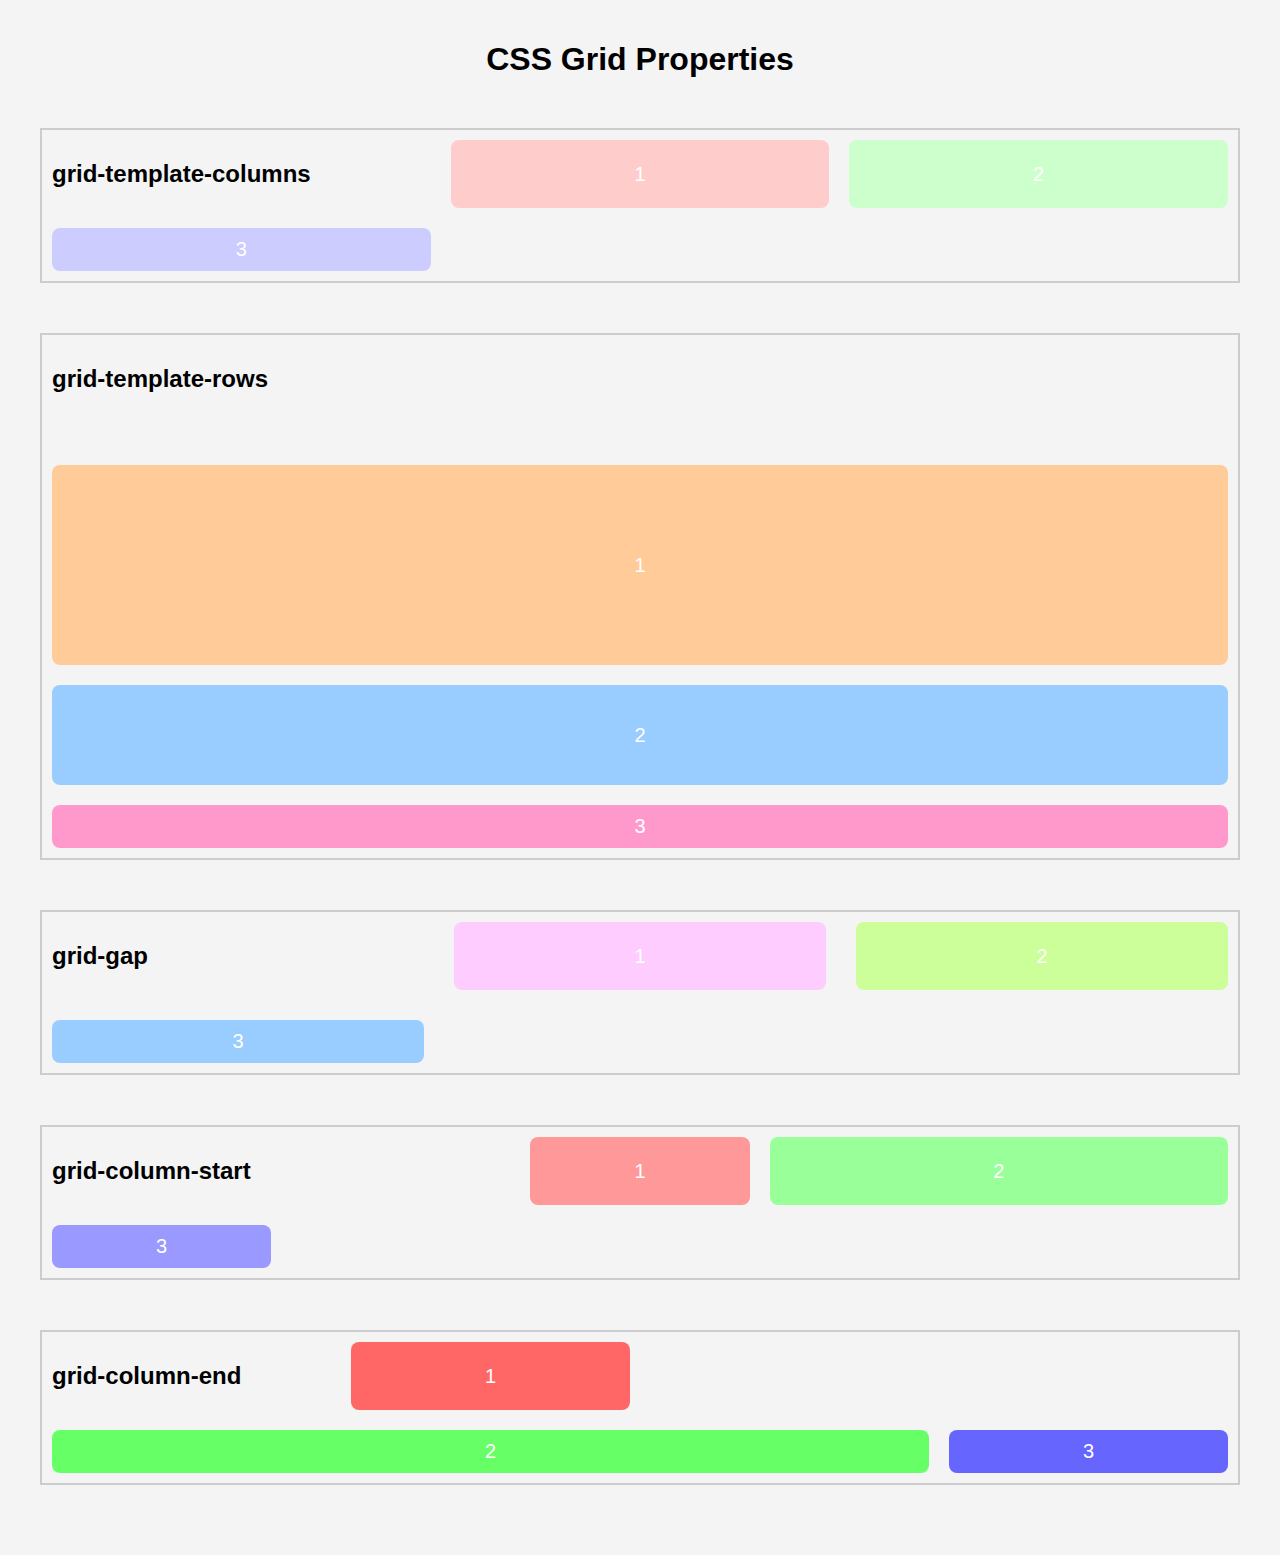
==== grid/grid.html @ 6cb4eeb2 "did some practice on grid and its properties" ====
<!DOCTYPE html>
<html lang="en">
<head>
    <meta charset="UTF-8">
    <meta name="viewport" content="width=device-width, initial-scale=1.0">
    <title>CSS Grid Examples</title>
    <link rel="stylesheet" href="./grid.css">
</head>
<body>
    <div class="container">
        <h1>CSS Grid Properties</h1>
        
        <section class="grid-container" id="grid-template-columns">
            <h2>grid-template-columns</h2>
            <div class="item" style="background-color: #ffcccc;">1</div>
            <div class="item" style="background-color: #ccffcc;">2</div>
            <div class="item" style="background-color: #ccccff;">3</div>
        </section>

        <section class="grid-container" id="grid-template-rows">
            <h2>grid-template-rows</h2>
            <div class="item" style="background-color: #ffcc99;">1</div>
            <div class="item" style="background-color: #99ccff;">2</div>
            <div class="item" style="background-color: #ff99cc;">3</div>
        </section>

        <section class="grid-container" id="grid-gap">
            <h2>grid-gap</h2>
            <div class="item" style="background-color: #ffccff;">1</div>
            <div class="item" style="background-color: #ccff99;">2</div>
            <div class="item" style="background-color: #99ccff;">3</div>
        </section>

        <section class="grid-container" id="grid-column-start">
            <h2>grid-column-start</h2>
            <div class="item" style="background-color: #ff9999;">1</div>
            <div class="item" style="background-color: #99ff99;">2</div>
            <div class="item" style="background-color: #9999ff;">3</div>
        </section>

        <section class="grid-container" id="grid-column-end">
            <h2>grid-column-end</h2>
            <div class="item" style="background-color: #ff6666;">1</div>
            <div class="item" style="background-color: #66ff66;">2</div>
            <div class="item" style="background-color: #6666ff;">3</div>
        </section>
        
        <!-- Add more grid property examples as needed -->
    </div>
</body>
</html>
---- grid/grid.css ----
body {
    font-family: Arial, sans-serif;
    margin: 0;
    padding: 0;
    box-sizing: border-box;
    background-color: #f4f4f4;
}

.container {
    max-width: 1200px;
    margin: 0 auto;
    padding: 20px;
}

h1 {
    text-align: center;
    margin-bottom: 50px;
}

h2 {
    margin: 20px 0;
}

.grid-container {
    display: grid;
    gap: 20px;
    margin-bottom: 50px;
    padding: 10px;
    border: 2px solid #ccc;
}

#grid-template-columns {
    grid-template-columns: 1fr 1fr 1fr;
}

#grid-template-rows {
    grid-template-rows: 100px 200px 100px;
}

#grid-gap {
    grid-template-columns: 1fr 1fr 1fr;
    gap: 30px;
}

#grid-column-start {
    grid-template-columns: repeat(5, 1fr);
}
#grid-column-start .item:nth-child(1) {
    grid-column-start: 1;
    grid-column-end: 3;
}
#grid-column-start .item:nth-child(2) {
    grid-column-start: 3;
    grid-column-end: 4;
}
#grid-column-start .item:nth-child(3) {
    grid-column-start: 4;
    grid-column-end: 6;
}

#grid-column-end {
    grid-template-columns: repeat(4, 1fr);
}
#grid-column-end .item:nth-child(1) {
    grid-column-end: span 2;
}
#grid-column-end .item:nth-child(2) {
    grid-column-end: span 1;
}
#grid-column-end .item:nth-child(3) {
    grid-column-end: span 3;
}

.item {
    display: flex;
    align-items: center;
    justify-content: center;
    font-size: 20px;
    color: #fff;
    padding: 10px;
    border-radius: 8px;
}
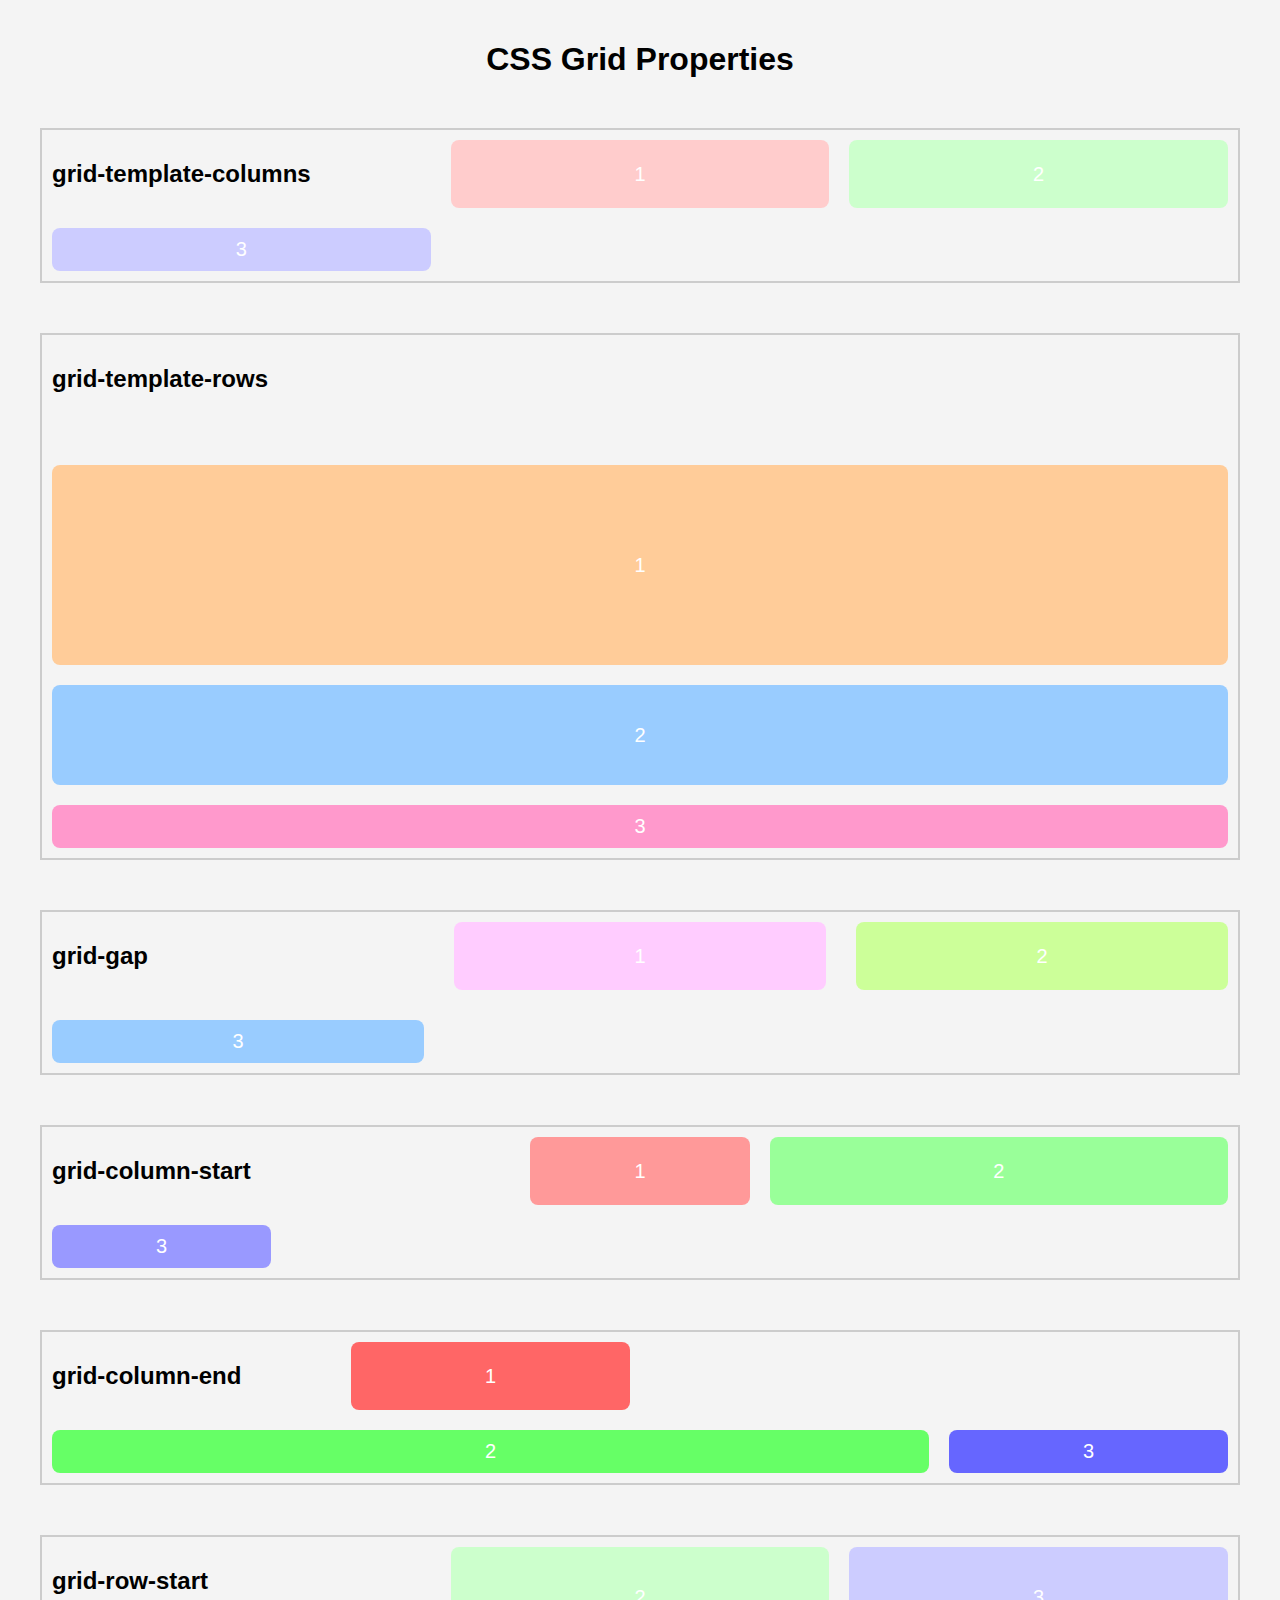
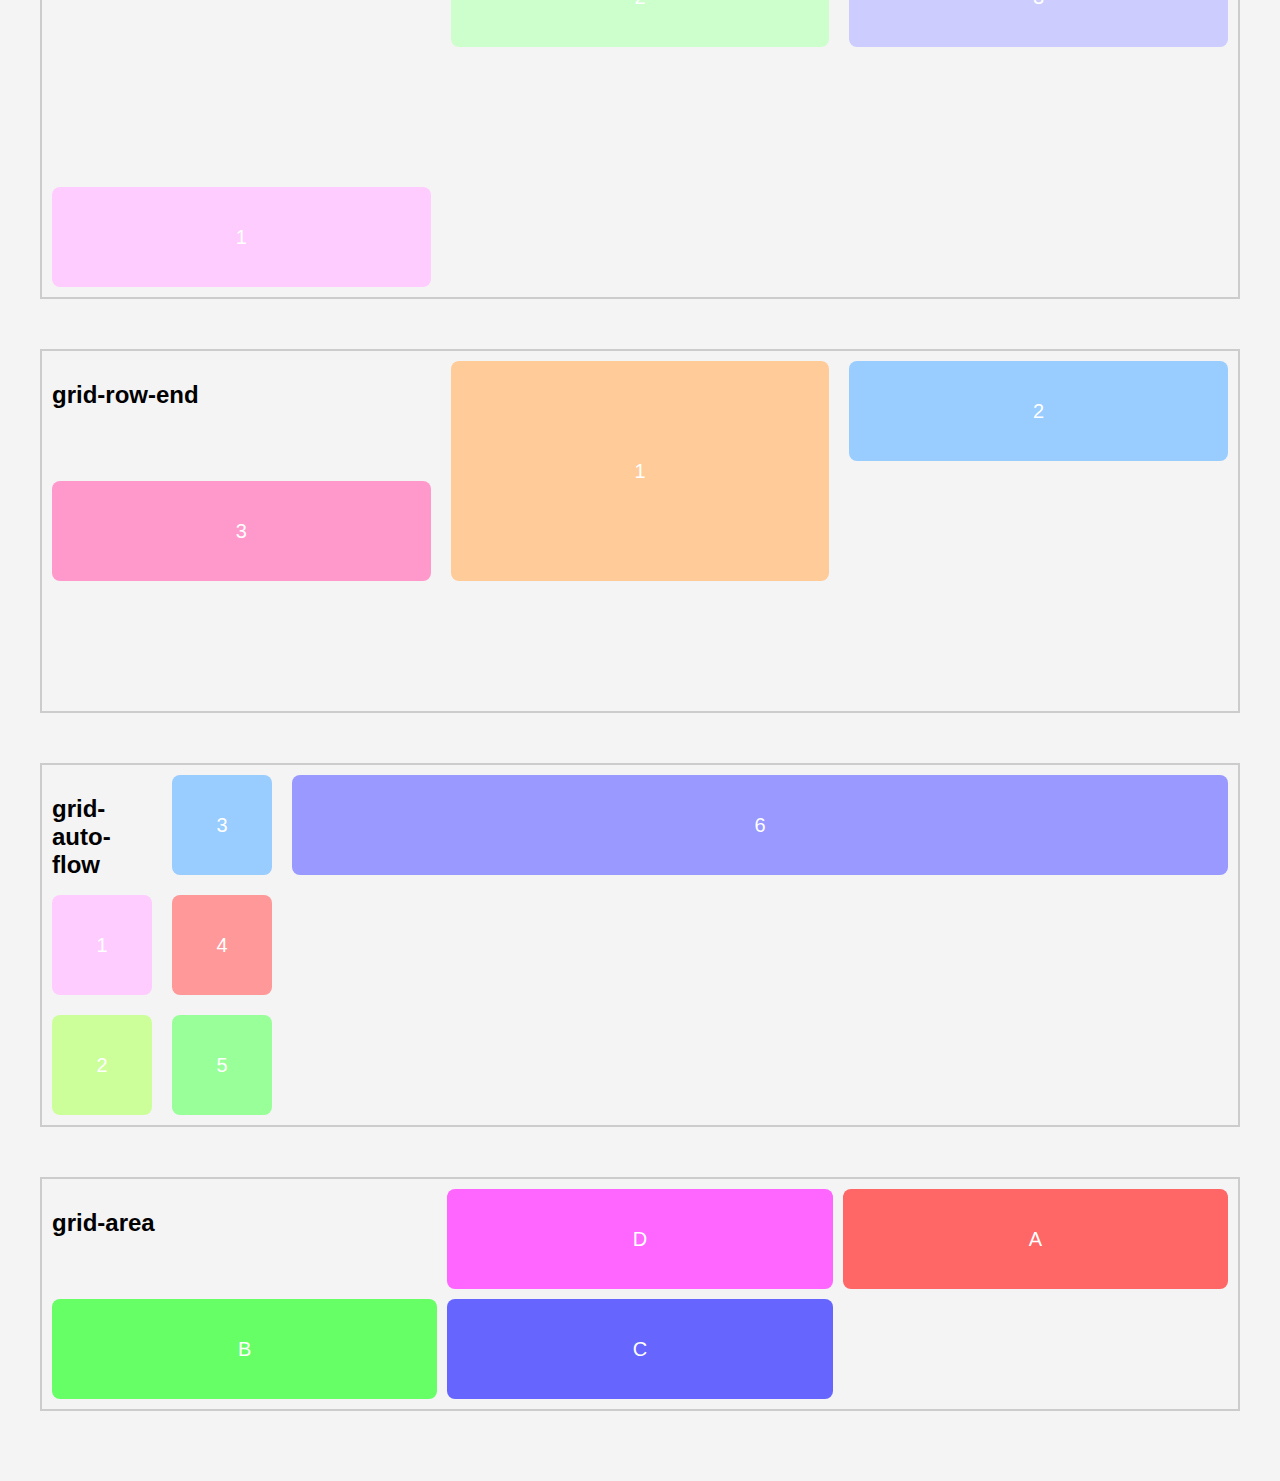
==== commit 56de0376: "practiced some more properties on the grip and responsiveness" ====
--- a/grid/grid.html
+++ b/grid/grid.html
@@ -45,7 +45,38 @@
             <div class="item" style="background-color: #6666ff;">3</div>
         </section>
         
-        <!-- Add more grid property examples as needed -->
+        <section class="grid-container" id="grid-row-start">
+            <h2>grid-row-start</h2>
+            <div class="item" style="background-color: #ffccff;">1</div>
+            <div class="item" style="background-color: #ccffcc;">2</div>
+            <div class="item" style="background-color: #ccccff;">3</div>
+        </section>
+        
+        <section class="grid-container" id="grid-row-end">
+            <h2>grid-row-end</h2>
+            <div class="item" style="background-color: #ffcc99;">1</div>
+            <div class="item" style="background-color: #99ccff;">2</div>
+            <div class="item" style="background-color: #ff99cc;">3</div>
+        </section>
+        
+        <section class="grid-container" id="grid-auto-flow">
+            <h2>grid-auto-flow</h2>
+            <div class="item" style="background-color: #ffccff;">1</div>
+            <div class="item" style="background-color: #ccff99;">2</div>
+            <div class="item" style="background-color: #99ccff;">3</div>
+            <div class="item" style="background-color: #ff9999;">4</div>
+            <div class="item" style="background-color: #99ff99;">5</div>
+            <div class="item" style="background-color: #9999ff;">6</div>
+        </section>
+        
+        <section class="grid-container" id="grid-area">
+            <h2>grid-area</h2>
+            <div class="item" style="background-color: #ff6666;">A</div>
+            <div class="item" style="background-color: #66ff66;">B</div>
+            <div class="item" style="background-color: #6666ff;">C</div>
+            <div class="item" style="background-color: #ff66ff;">D</div>
+        </section>
+        
     </div>
 </body>
 </html>
--- a/grid/grid.css
+++ b/grid/grid.css
@@ -80,3 +80,50 @@
     padding: 10px;
     border-radius: 8px;
 }
+#grid-row-start {
+    grid-template-columns: repeat(3, 1fr);
+    grid-template-rows: repeat(3, 100px);
+}
+#grid-row-start .item:nth-child(1) {
+    grid-row-start: 1;
+    grid-row-end: 3;
+}
+#grid-row-start .item:nth-child(2) {
+    grid-row-start: 3;
+    grid-row-end: 4;
+}
+
+#grid-row-end {
+    grid-template-columns: repeat(3, 1fr);
+    grid-template-rows: repeat(3, 100px);
+}
+#grid-row-end .item:nth-child(1) {
+    grid-row-end: 4;
+}
+#grid-row-end .item:nth-child(2) {
+    grid-row-end: span 2;
+}
+
+#grid-auto-flow {
+    grid-template-columns: 100px 100px;
+    grid-template-rows: 100px 100px 100px;
+    grid-auto-flow: column;
+}
+
+#grid-area {
+    grid-template-columns: 1fr 1fr 1fr;
+    grid-template-rows: 100px 100px;
+    gap: 10px;
+}
+#grid-area .item:nth-child(1) {
+    grid-area: 1 / 1 / 2 / 3;
+}
+#grid-area .item:nth-child(2) {
+    grid-area: 1 / 3 / 2 / 4;
+}
+#grid-area .item:nth-child(3) {
+    grid-area: 2 / 1 / 3 / 2;
+}
+#grid-area .item:nth-child(4) {
+    grid-area: 2 / 2 / 3 /2;
+}
